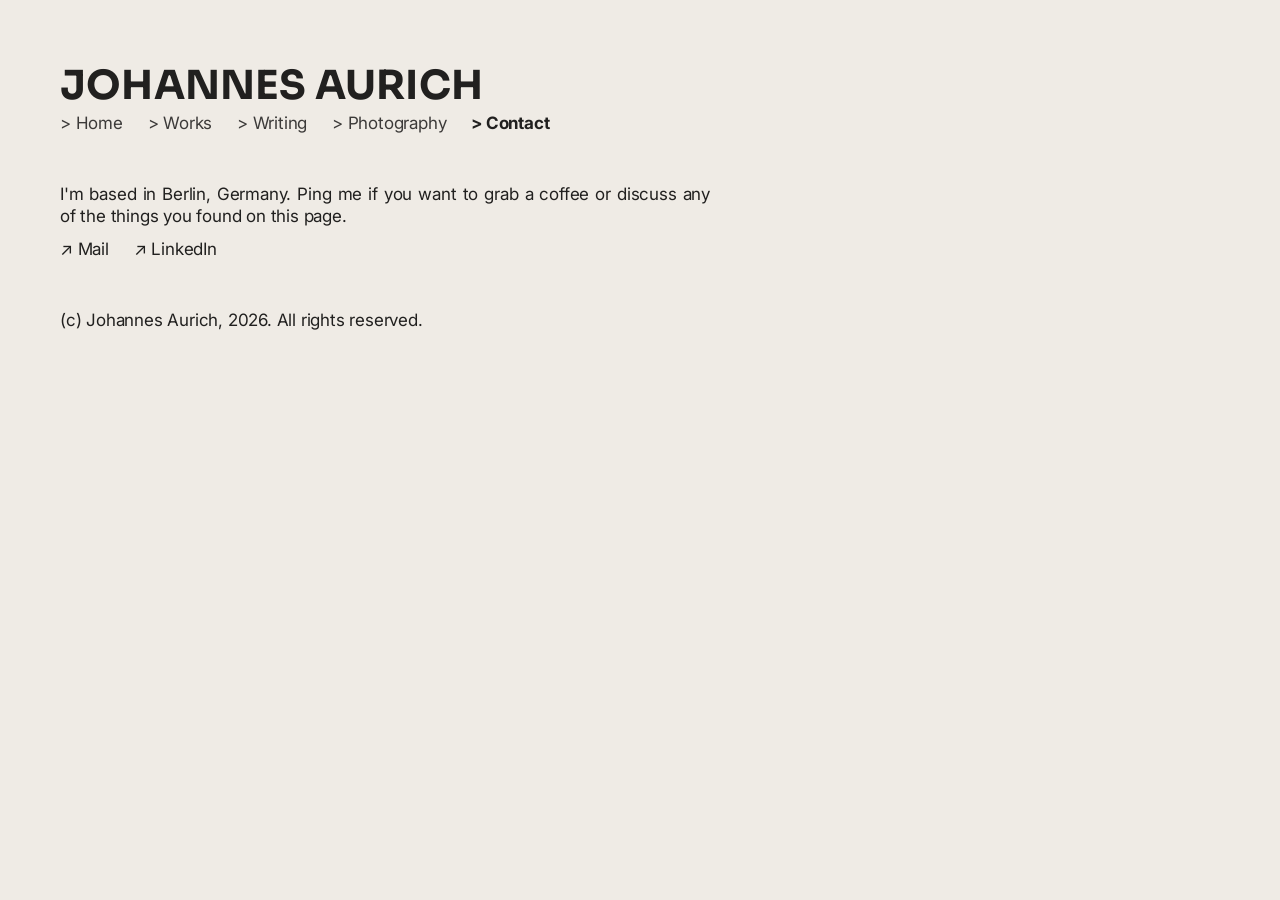
==== contact.html @ c582842b "Initial commit" ====
<!DOCTYPE html>
<html lang="en">

  <head>
      <meta charset="UTF-8">
      <meta name="viewport" content="width=device-width, initial-scale=1.0">
      <title>Contact</title>
      <link rel="stylesheet" href="css/stylesheet.css">               
  </head>

  <body>    

    <header>  
      <h1> Johannes Aurich </h1>
      <a href="index.html" class="nav"> &gt; Home </a>
      <a href="works.html" class="nav"> &gt Works </a> 
      <a href="writing.html"  class="nav"> &gt Writing </a>
      <a href="photography.html" class="nav"> &gt Photography </a> 
      <a href="contact.html"  class="nav-current"> &gt Contact </a>
    </header>

    <main>      
      <p> I'm based in Berlin, Germany. Ping me if you want to grab a coffee or discuss any of the things you found on this page.</p>
      <!--h3>Always open to connect</h3-->
      <a style="margin-right: 1rem;" href="mailto:johannesaurich.com&#64;posteo.de"> &nearr; Mail</a>
      <a target="_blank" href="https://www.linkedin.com/in/johannes-aurich/"> &nearr; LinkedIn </a>
    </main>

    <footer>    
      <p> (c) Johannes Aurich, 2026. All rights reserved. </p> 
    </footer>

  </body>

</html>
---- css/stylesheet.css ----
/*@import url('https://fonts.googleapis.com/css2?family=Inter:ital,opsz,wght@0,14..32,100..900;1,14..32,100..900&display=swap');

@import url('https://fonts.googleapis.com/css2?family=Sora:wght@100..800&display=swap');*/

@font-face {
    font-family: "Inter";
    src: url("../fonts/Inter-VariableFont_opsz\,wght.woff2") format("woff2");
}

@font-face {
    font-family: "Sora";
    src: url("../fonts/Sora-VariableFont_wght.woff2") format("woff2");

}


html {
    /*Ensuring responsive font sizing across screen sizes*/
    font-size: clamp(12px, 2vw, 20px);
}

:root {

    --bg-color: #EFEBE5;
    --text-color: #21201f;
    --heading-color: #21201f;
    --hover-color: #0000ff;
    --nav-color: #3c3a39;

    --text-weight: 400;
    --heading-weight: 600;
    --title-weight: 700;
    
    --heading-letter-spacing: 0.01rem;
    --text-font: "Inter";
    --header-font: "Sora";
    --margin-small: 0.5rem;
    --margin-big: 2.5rem;
}

body {
    background-color: var(--bg-color);
    max-width: 650px;
    margin: 3rem;
}


p, a, table {
    font-family: var(--text-font);
    font-weight: var(--text-weight); 
    font-size: 0.85rem;
    color: var(--text-color);
    text-decoration: none;
    line-height: 1.25;
    margin-top: var(--margin-small);
    margin-bottom: var(--margin-small);
    letter-spacing: -0.01rem;
    text-align: justify;
}

img {
    margin-top: var(--margin-small);
    margin-bottom: var(--margin-small);
}

.textlink {
    text-decoration: underline;
}

.list {
    display: list-item;
    list-style-type: square;
    margin-left: 1rem;
    margin-bottom: -0.40rem;
    letter-spacing: 0.0rem;
}

.standout {
    font-size: 0.8rem;
    letter-spacing: 0.0rem;
    text-transform: uppercase;
}

.nav {
    font-weight: var(--text-weight);
    margin-right: 1rem;
    color: var(--nav-color);
}

.nav-current {
    font-weight: var(--title-weight);
    margin-right: 1rem;
}

a:hover {
    color: var(--hover-color);
}

h1 {
    font-family: var(--header-font);
    font-weight: var(--title-weight);
    font-size: 2rem;
    color: var(--heading-color);
    text-decoration: none;
    margin-top: 0;
    margin-bottom: 0;
    letter-spacing: var(--heading-letter-spacing);
    text-transform: uppercase;
}

h2 {
    font-family: var(--header-font);
    font-weight: var(--title-weight); 
    font-size: 1.5rem;
    color: var(--heading-color);
    margin-bottom: 0rem;
    letter-spacing: var(--heading-letter-spacing);
    text-transform: uppercase;
}

h3 {
    font-family: var(--header-font);
    font-weight: var(--heading-weight); 
    color: var(--heading-color);
    font-size: 1rem;
    margin-top: var(--margin-big);
    margin-bottom: var(--margin-small);
    text-align: justify;
    text-transform: uppercase;
}

header {
    margin-bottom: var(--margin-big);
}

footer {
    margin-top: var(--margin-big);
}
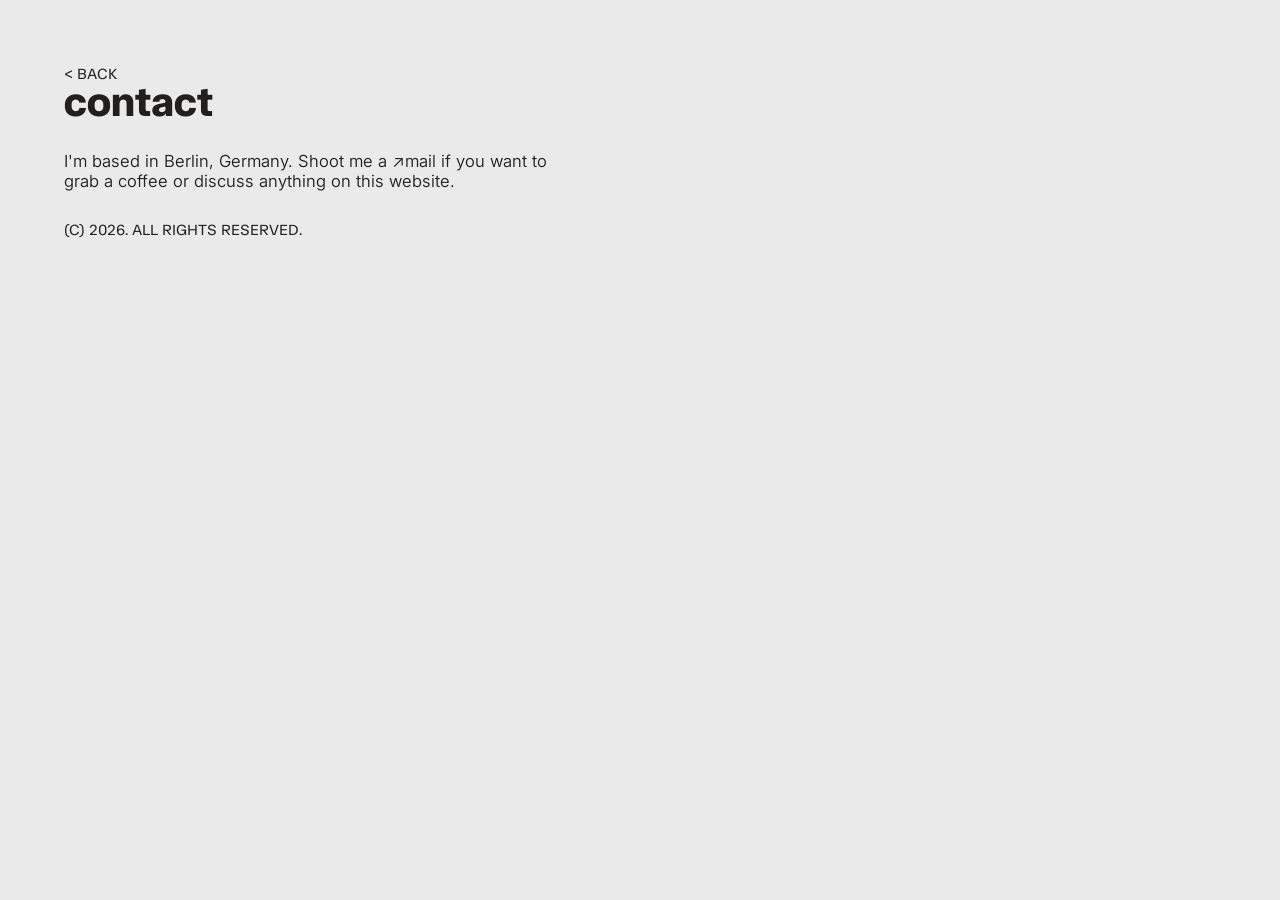
==== commit 02547d93: "New design, main pages" ====
--- a/contact.html
+++ b/contact.html
@@ -4,30 +4,24 @@
   <head>
       <meta charset="UTF-8">
       <meta name="viewport" content="width=device-width, initial-scale=1.0">
-      <title>Contact</title>
+      <title>contact</title>
       <link rel="stylesheet" href="css/stylesheet.css">               
   </head>
 
   <body>    
 
     <header>  
-      <h1> Johannes Aurich </h1>
-      <a href="index.html" class="nav"> &gt; Home </a>
-      <a href="works.html" class="nav"> &gt Works </a> 
-      <a href="writing.html"  class="nav"> &gt Writing </a>
-      <a href="photography.html" class="nav"> &gt Photography </a> 
-      <a href="contact.html"  class="nav-current"> &gt Contact </a>
+      <a href="index.html" class="standout"> < Back </a>
+      <h1> contact </h1>
     </header>
 
     <main>      
-      <p> I'm based in Berlin, Germany. Ping me if you want to grab a coffee or discuss any of the things you found on this page.</p>
-      <!--h3>Always open to connect</h3-->
-      <a style="margin-right: 1rem;" href="mailto:johannesaurich.com&#64;posteo.de"> &nearr; Mail</a>
-      <a target="_blank" href="https://www.linkedin.com/in/johannes-aurich/"> &nearr; LinkedIn </a>
-    </main>
+      <p> I'm based in Berlin, Germany. Shoot me a <a href="mailto:johannesaurich.com&#64;posteo.de"> ↗mail</a> if you want to grab a coffee or discuss anything on this website.</p>
+      
+      </main>
 
     <footer>    
-      <p> (c) Johannes Aurich, 2026. All rights reserved. </p> 
+      <p class="standout"> (c) 2026. All rights reserved. </p> 
     </footer>
 
   </body>
--- a/css/stylesheet.css
+++ b/css/stylesheet.css
@@ -1,6 +1,9 @@
-/*@import url('https://fonts.googleapis.com/css2?family=Inter:ital,opsz,wght@0,14..32,100..900;1,14..32,100..900&display=swap');
-
-@import url('https://fonts.googleapis.com/css2?family=Sora:wght@100..800&display=swap');*/
+@import url('https://fonts.googleapis.com/css2?family=Figtree:ital,wght@0,300..900;1,300..900&display=swap');
+@import url('https://fonts.googleapis.com/css2?family=IBM+Plex+Sans:ital,wght@0,100..700;1,100..700&family=Syne:wght@400..800&display=swap');
+@import url('https://fonts.googleapis.com/css2?family=TASA+Explorer:wght@400..800&family=TASA+Orbiter:wght@400..800&display=swap');
+@import url('https://fonts.googleapis.com/css2?family=Space+Grotesk:wght@300..700&display=swap');
+@import url('https://fonts.googleapis.com/css2?family=DM+Mono:ital,wght@0,300;0,400;0,500;1,300;1,400;1,500&family=DM+Sans:ital,opsz,wght@0,9..40,100..1000;1,9..40,100..1000&display=swap');
+@import url('https://fonts.googleapis.com/css2?family=JetBrains+Mono:ital,wght@0,100..800;1,100..800&display=swap');
 
 @font-face {
     font-family: "Inter";
@@ -14,122 +17,136 @@
 }
 
 
-html {
-    /*Ensuring responsive font sizing across screen sizes*/
-    font-size: clamp(12px, 2vw, 20px);
-}
-
 :root {
 
-    --bg-color: #EFEBE5;
+    --bg-color: #eaeaea;
     --text-color: #21201f;
     --heading-color: #21201f;
     --hover-color: #0000ff;
-    --nav-color: #3c3a39;
+    --nav-color: #078b95;
 
-    --text-weight: 400;
-    --heading-weight: 600;
-    --title-weight: 700;
+    --text-weight: 350;
+    --heading-weight: 800;
+    --title-weight: 800;
     
-    --heading-letter-spacing: 0.01rem;
+    --heading-letter-spacing: -0.1rem;
     --text-font: "Inter";
-    --header-font: "Sora";
-    --margin-small: 0.5rem;
-    --margin-big: 2.5rem;
+    --header-font: "TASA Orbiter";
+    --margin-big: 1.75rem;
+    --margin-small: 0.75rem;
+}
+
+html {
+    /*Ensuring responsive font sizing across screen sizes*/
+    font-size: clamp(0.9rem, 1.3vw, 2rem);
 }
 
 body {
     background-color: var(--bg-color);
-    max-width: 650px;
-    margin: 3rem;
+    max-width: 500px;
+    margin: 5vw;
 }
 
 
 p, a, table {
     font-family: var(--text-font);
     font-weight: var(--text-weight); 
-    font-size: 0.85rem;
+    font-size: 1rem;
     color: var(--text-color);
     text-decoration: none;
     line-height: 1.25;
-    margin-top: var(--margin-small);
-    margin-bottom: var(--margin-small);
-    letter-spacing: -0.01rem;
-    text-align: justify;
-}
-
-img {
-    margin-top: var(--margin-small);
-    margin-bottom: var(--margin-small);
-}
-
-.textlink {
-    text-decoration: underline;
-}
-
-.list {
-    display: list-item;
-    list-style-type: square;
-    margin-left: 1rem;
-    margin-bottom: -0.40rem;
-    letter-spacing: 0.0rem;
-}
-
-.standout {
-    font-size: 0.8rem;
-    letter-spacing: 0.0rem;
-    text-transform: uppercase;
-}
-
-.nav {
-    font-weight: var(--text-weight);
-    margin-right: 1rem;
-    color: var(--nav-color);
-}
-
-.nav-current {
-    font-weight: var(--title-weight);
-    margin-right: 1rem;
+    margin: 0;
+    padding: 0;
+    text-align: left;
 }
 
 a:hover {
-    color: var(--hover-color);
+    text-decoration: underline;
+    color: var(--hover-color)
 }
 
 h1 {
     font-family: var(--header-font);
     font-weight: var(--title-weight);
-    font-size: 2rem;
+    font-size: 2.5rem;
     color: var(--heading-color);
     text-decoration: none;
     margin-top: 0;
     margin-bottom: 0;
-    letter-spacing: var(--heading-letter-spacing);
-    text-transform: uppercase;
+    line-height: 0.9;
 }
 
 h2 {
     font-family: var(--header-font);
-    font-weight: var(--title-weight); 
+    font-weight: var(--heading-weight);
     font-size: 1.5rem;
-    color: var(--heading-color);
-    margin-bottom: 0rem;
-    letter-spacing: var(--heading-letter-spacing);
+    color: var(--nav-color);
+    text-decoration: none;
+    margin-top: 0;
+    margin-bottom: 0;
+}
+
+h3 {
+    font-family: "TASA Orbiter";
+    font-weight: 600;
+    font-size: 1rem;
+    color: var(--text-color);
+    margin-top: var(--margin-big);
+    margin-bottom: 0;
+}
+
+.project_title {
+    font-weight: 600;
+    color: var(--text-color);
+    font-family: "TASA Orbiter";
+}
+
+.bottom_margin_l {
+    margin-bottom: var(--margin-big);
+}
+
+.standout {
+    font-family: "TASA Orbiter";
+    font-size: 0.9rem;
     text-transform: uppercase;
 }
 
-h3 {
-    font-family: var(--header-font);
-    font-weight: var(--heading-weight); 
-    color: var(--heading-color);
-    font-size: 1rem;
+.quote {
+    font-family: var(--text-font);
     margin-top: var(--margin-big);
-    margin-bottom: var(--margin-small);
-    text-align: justify;
+    margin-bottom: var(--margin-big);
+}
+
+.logo {
+    font-family: "Inter";
+    margin-bottom: var(--margin-big);
     text-transform: uppercase;
 }
 
-header {
+.list {
+    display: block;
+}
+
+ul {
+  list-style: none;
+  margin: 0;
+  padding: 0;
+}
+
+li {
+  position: relative;
+  padding-inline-start: 1.25rem;
+}
+
+li::before {
+  content: "•";
+  position: absolute;
+  inset-inline-start: 0;
+  width: 0.75rem;
+  text-align: center;
+}
+
+header{
     margin-bottom: var(--margin-big);
 }
 
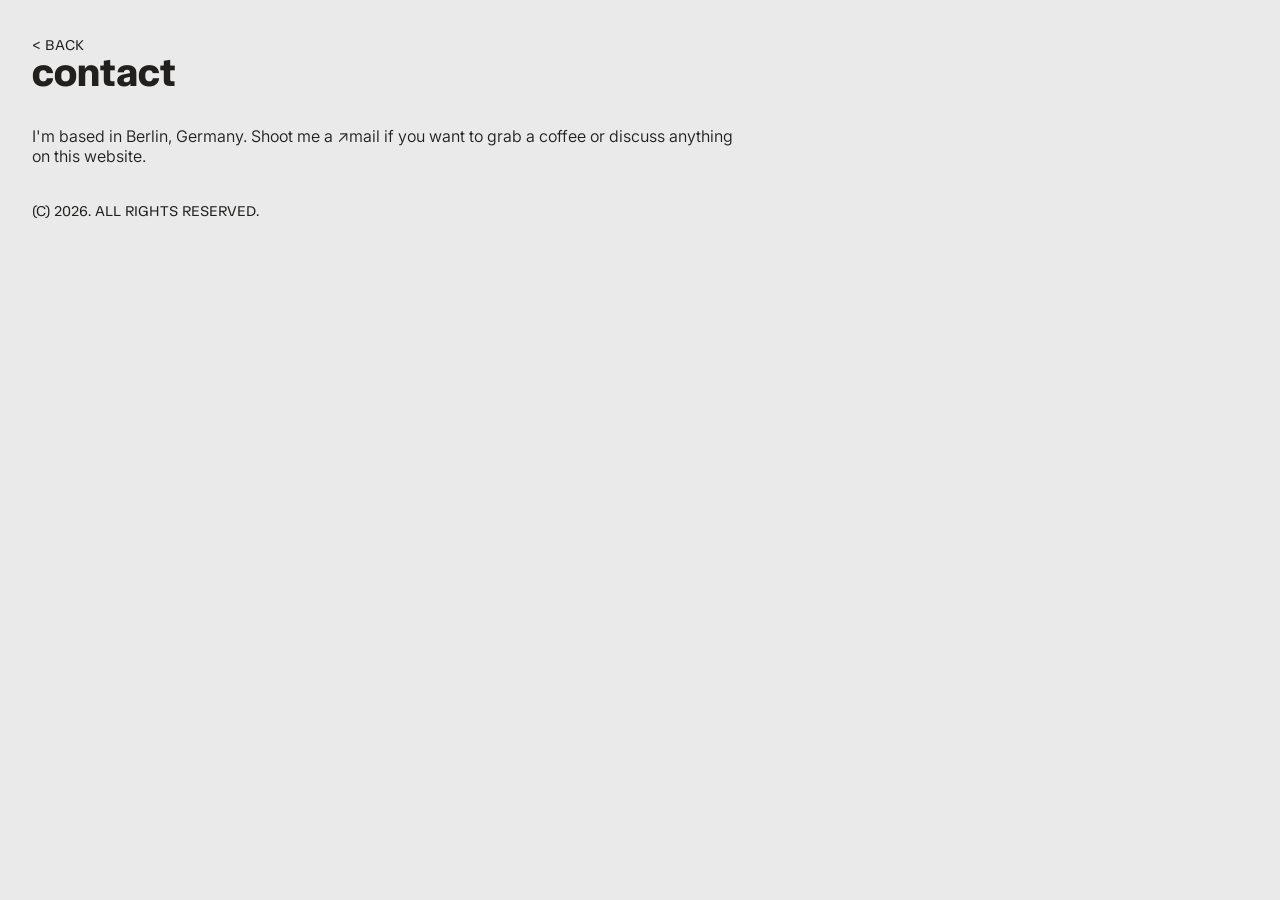
==== commit 215d78c4: "Improved responsiveness, cleaned css" ====
--- a/contact.html
+++ b/contact.html
@@ -8,7 +8,7 @@
       <link rel="stylesheet" href="css/stylesheet.css">               
   </head>
 
-  <body>    
+  <body class="main-layout">    
 
     <header>  
       <a href="index.html" class="standout"> < Back </a>
@@ -16,9 +16,8 @@
     </header>
 
     <main>      
-      <p> I'm based in Berlin, Germany. Shoot me a <a href="mailto:johannesaurich.com&#64;posteo.de"> ↗mail</a> if you want to grab a coffee or discuss anything on this website.</p>
-      
-      </main>
+      <p> I'm based in Berlin, Germany. Shoot me a <a href="mailto:johannesaurich.com&#64;posteo.de"> ↗mail</a> if you want to grab a coffee or discuss anything on this website.</p>  
+    </main>
 
     <footer>    
       <p class="standout"> (c) 2026. All rights reserved. </p> 
--- a/css/stylesheet.css
+++ b/css/stylesheet.css
@@ -1,9 +1,7 @@
 @import url('https://fonts.googleapis.com/css2?family=Figtree:ital,wght@0,300..900;1,300..900&display=swap');
-@import url('https://fonts.googleapis.com/css2?family=IBM+Plex+Sans:ital,wght@0,100..700;1,100..700&family=Syne:wght@400..800&display=swap');
-@import url('https://fonts.googleapis.com/css2?family=TASA+Explorer:wght@400..800&family=TASA+Orbiter:wght@400..800&display=swap');
-@import url('https://fonts.googleapis.com/css2?family=Space+Grotesk:wght@300..700&display=swap');
-@import url('https://fonts.googleapis.com/css2?family=DM+Mono:ital,wght@0,300;0,400;0,500;1,300;1,400;1,500&family=DM+Sans:ital,opsz,wght@0,9..40,100..1000;1,9..40,100..1000&display=swap');
-@import url('https://fonts.googleapis.com/css2?family=JetBrains+Mono:ital,wght@0,100..800;1,100..800&display=swap');
+@import url('https://fonts.googleapis.com/css2?family=Syne:wght@400..800&display=swap');
+@import url('https://fonts.googleapis.com/css2?family=TASA+Orbiter:wght@400..800&display=swap');
+
 
 @font-face {
     font-family: "Inter";
@@ -18,33 +16,51 @@
 
 
 :root {
-
     --bg-color: #eaeaea;
     --text-color: #21201f;
-    --heading-color: #21201f;
     --hover-color: #0000ff;
-    --nav-color: #078b95;
 
     --text-weight: 350;
     --heading-weight: 800;
     --title-weight: 800;
-    
-    --heading-letter-spacing: -0.1rem;
+
     --text-font: "Inter";
     --header-font: "TASA Orbiter";
-    --margin-big: 1.75rem;
-    --margin-small: 0.75rem;
+    
+    /* Responsive spacing - scales from 0.75rem on mobile to 2rem on large screens */
+    --margin-horizontal: clamp(0.75rem, 5vw, 2rem);
+
+    /* Top/bottom margin for content */
+    --margin-vertical: clamp(1.5rem, 4vw, 2.25rem);
 }
 
 html {
     /*Ensuring responsive font sizing across screen sizes*/
-    font-size: clamp(0.9rem, 1.3vw, 2rem);
+    font-size: 100%;
 }
 
 body {
+    font-size: 1rem;
     background-color: var(--bg-color);
-    max-width: 500px;
-    margin: 5vw;
+    margin: var(--margin-vertical) var(--margin-horizontal);
+}
+
+/* Main layout: left-aligned with constraint width */
+body.main-layout {
+    max-width: clamp(20rem, 100%, 45rem);
+    margin-left: var(--margin-horizontal);
+    margin-right: var(--margin-horizontal);
+    margin-top: var(--margin-vertical);
+    margin-bottom: var(--margin-vertical);
+}
+
+/* Content layout: centered with larger max-width */
+body.content-layout {
+    max-width: clamp(20rem, 100%, 75rem);
+    margin-left: auto;
+    margin-right: auto;
+    margin-top: var(--margin-vertical);
+    margin-bottom: var(--margin-vertical);
 }
 
 
@@ -69,7 +85,7 @@
     font-family: var(--header-font);
     font-weight: var(--title-weight);
     font-size: 2.5rem;
-    color: var(--heading-color);
+    color: var(--text-color);
     text-decoration: none;
     margin-top: 0;
     margin-bottom: 0;
@@ -80,7 +96,7 @@
     font-family: var(--header-font);
     font-weight: var(--heading-weight);
     font-size: 1.5rem;
-    color: var(--nav-color);
+    color: var(--text-color);
     text-decoration: none;
     margin-top: 0;
     margin-bottom: 0;
@@ -91,7 +107,7 @@
     font-weight: 600;
     font-size: 1rem;
     color: var(--text-color);
-    margin-top: var(--margin-big);
+    margin-top: var(--margin-vertical);
     margin-bottom: 0;
 }
 
@@ -99,10 +115,11 @@
     font-weight: 600;
     color: var(--text-color);
     font-family: "TASA Orbiter";
+    margin-top: var(--margin-vertical);
 }
 
-.bottom_margin_l {
-    margin-bottom: var(--margin-big);
+.project_description {
+    margin-bottom: var(--margin-vertical);
 }
 
 .standout {
@@ -111,20 +128,18 @@
     text-transform: uppercase;
 }
 
-.quote {
-    font-family: var(--text-font);
-    margin-top: var(--margin-big);
-    margin-bottom: var(--margin-big);
-}
-
 .logo {
     font-family: "Inter";
-    margin-bottom: var(--margin-big);
+    margin-bottom: var(--margin-vertical);
     text-transform: uppercase;
 }
 
-.list {
+.main_page_navigation {
     display: block;
+}
+
+.margin_bottom {
+    margin-bottom: var(--margin-vertical);
 }
 
 ul {
@@ -147,9 +162,9 @@
 }
 
 header{
-    margin-bottom: var(--margin-big);
+    margin-bottom: var(--margin-vertical);
 }
 
 footer {
-    margin-top: var(--margin-big);
-}+    margin-top: var(--margin-vertical);
+}
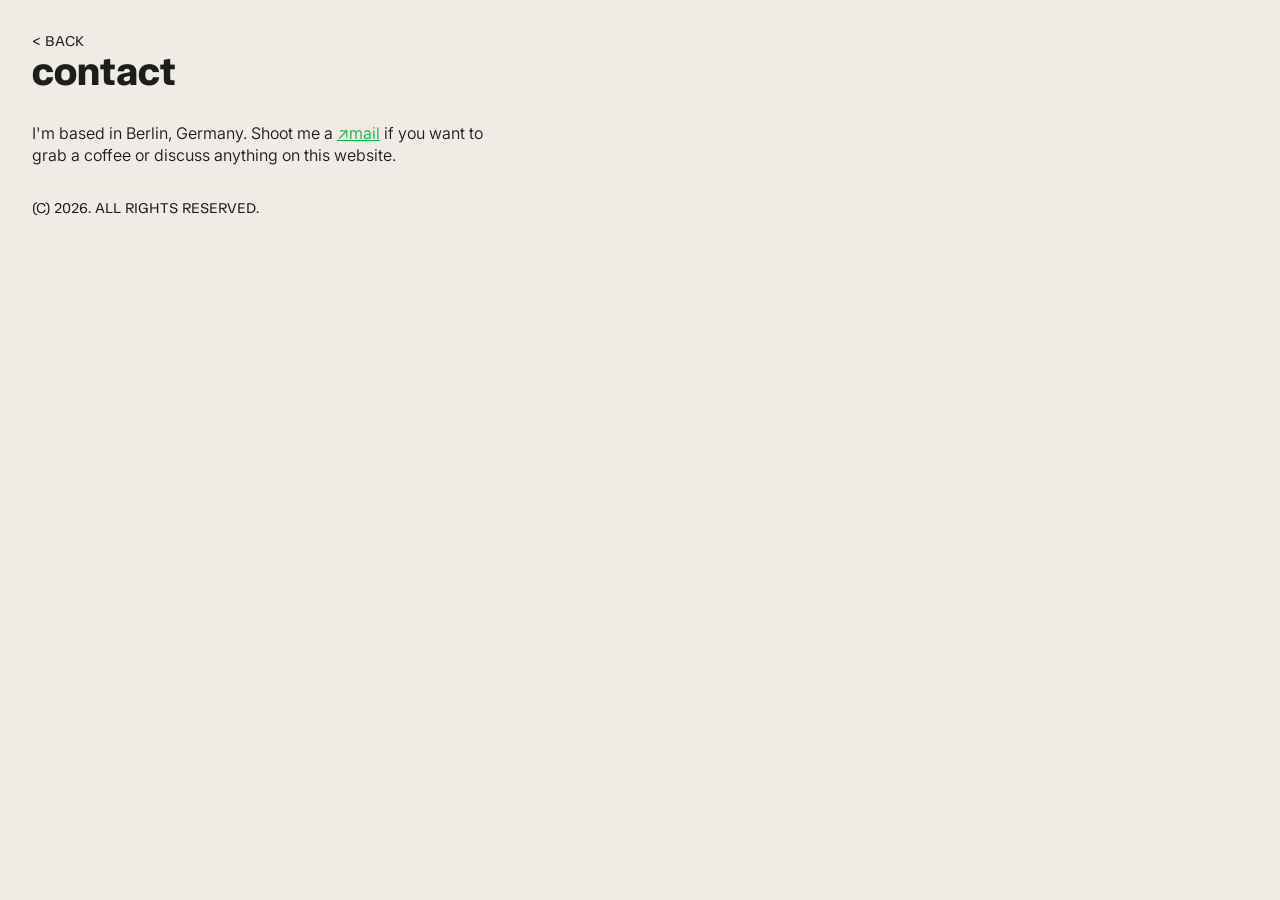
==== commit 0dc0a9e7: "New design release" ====
--- a/contact.html
+++ b/contact.html
@@ -16,7 +16,7 @@
     </header>
 
     <main>      
-      <p> I'm based in Berlin, Germany. Shoot me a <a href="mailto:johannesaurich.com&#64;posteo.de"> ↗mail</a> if you want to grab a coffee or discuss anything on this website.</p>  
+      <p> I'm based in Berlin, Germany. Shoot me a <a class="textlink" href="mailto:johannesaurich.com&#64;posteo.de"> ↗mail</a> if you want to grab a coffee or discuss anything on this website.</p>  
     </main>
 
     <footer>    
--- a/css/stylesheet.css
+++ b/css/stylesheet.css
@@ -1,37 +1,34 @@
-@import url('https://fonts.googleapis.com/css2?family=Figtree:ital,wght@0,300..900;1,300..900&display=swap');
-@import url('https://fonts.googleapis.com/css2?family=Syne:wght@400..800&display=swap');
+
 @import url('https://fonts.googleapis.com/css2?family=TASA+Orbiter:wght@400..800&display=swap');
-
+@import url('https://fonts.googleapis.com/css2?family=DM+Sans:ital,opsz,wght@0,9..40,100..1000;1,9..40,100..1000&display=swap');
+@import url('https://fonts.googleapis.com/css2?family=Source+Sans+3:ital,wght@0,200..900;1,200..900&display=swap');
+@import url('https://fonts.googleapis.com/css2?family=Work+Sans:ital,wght@0,100..900;1,100..900&display=swap');
+@import url('https://fonts.googleapis.com/css2?family=Plus+Jakarta+Sans:ital,wght@0,200..800;1,200..800&display=swap');
+@import url('https://fonts.googleapis.com/css2?family=Manrope:wght@200..800&display=swap');
 
 @font-face {
     font-family: "Inter";
     src: url("../fonts/Inter-VariableFont_opsz\,wght.woff2") format("woff2");
 }
 
-@font-face {
-    font-family: "Sora";
-    src: url("../fonts/Sora-VariableFont_wght.woff2") format("woff2");
-
-}
-
 
 :root {
-    --bg-color: #eaeaea;
-    --text-color: #21201f;
-    --hover-color: #0000ff;
+    --text-weight: 350;
+    --bold-weight: 600;
+    --title-weight: 800;
+    --primary-font: "Inter";
+    --secondary-font: "TASA Orbiter";
 
-    --text-weight: 350;
-    --heading-weight: 800;
-    --title-weight: 800;
+    --bg-color: #EFEBE5;
+    --text-color: #1d1d1b;
+    --hover-color: #4d00f2;
+    --textlink_color: #10b750;
 
-    --text-font: "Inter";
-    --header-font: "TASA Orbiter";
-    
     /* Responsive spacing - scales from 0.75rem on mobile to 2rem on large screens */
     --margin-horizontal: clamp(0.75rem, 5vw, 2rem);
 
     /* Top/bottom margin for content */
-    --margin-vertical: clamp(1.5rem, 4vw, 2.25rem);
+    --margin-vertical: clamp(1.5rem, 4vw, 2rem);
 }
 
 html {
@@ -41,13 +38,13 @@
 
 body {
     font-size: 1rem;
+    margin: var(--margin-vertical) var(--margin-horizontal);
     background-color: var(--bg-color);
-    margin: var(--margin-vertical) var(--margin-horizontal);
 }
 
 /* Main layout: left-aligned with constraint width */
 body.main-layout {
-    max-width: clamp(20rem, 100%, 45rem);
+    max-width: clamp(20rem, 100%, 30rem);
     margin-left: var(--margin-horizontal);
     margin-right: var(--margin-horizontal);
     margin-top: var(--margin-vertical);
@@ -56,89 +53,93 @@
 
 /* Content layout: centered with larger max-width */
 body.content-layout {
-    max-width: clamp(20rem, 100%, 75rem);
-    margin-left: auto;
-    margin-right: auto;
-    margin-top: var(--margin-vertical);
-    margin-bottom: var(--margin-vertical);
+    max-width: 38rem;
+    width: calc(100% - (2 * var(--margin-horizontal)));
+    margin: var(--margin-vertical) auto;
 }
 
+/* Add paragraph margins for the content pages only */
+body.content-layout p {
+    margin-bottom: calc(var(--margin-vertical)/2);
+    text-align: justify;
+}
 
 p, a, table {
-    font-family: var(--text-font);
+    font-family: var(--primary-font);
     font-weight: var(--text-weight); 
     font-size: 1rem;
     color: var(--text-color);
     text-decoration: none;
-    line-height: 1.25;
+    line-height: 1.35;
     margin: 0;
     padding: 0;
     text-align: left;
 }
 
+a.textlink {
+    color: var(--textlink_color) ;
+    text-decoration: underline;
+}
+
 a:hover {
+    color: var(--hover-color);
     text-decoration: underline;
-    color: var(--hover-color)
 }
 
 h1 {
-    font-family: var(--header-font);
+    font-family: var(--secondary-font);
     font-weight: var(--title-weight);
     font-size: 2.5rem;
     color: var(--text-color);
-    text-decoration: none;
     margin-top: 0;
     margin-bottom: 0;
-    line-height: 0.9;
+    line-height: 1;
 }
 
 h2 {
-    font-family: var(--header-font);
-    font-weight: var(--heading-weight);
+    font-family: var(--secondary-font);
+    font-weight: var(--title-weight);
     font-size: 1.5rem;
     color: var(--text-color);
-    text-decoration: none;
-    margin-top: 0;
-    margin-bottom: 0;
+    margin-top: calc(var(--margin-vertical)/2);
+    margin-bottom: calc(var(--margin-vertical)/2);
 }
 
 h3 {
-    font-family: "TASA Orbiter";
-    font-weight: 600;
+    font-family: var(--secondary-font);
+    font-weight: var(--bold-weight);
     font-size: 1rem;
     color: var(--text-color);
     margin-top: var(--margin-vertical);
     margin-bottom: 0;
 }
 
-.project_title {
-    font-weight: 600;
-    color: var(--text-color);
-    font-family: "TASA Orbiter";
-    margin-top: var(--margin-vertical);
-}
-
-.project_description {
-    margin-bottom: var(--margin-vertical);
+img {
+    margin-top: calc(var(--margin-vertical)/2);
+    margin-bottom: calc(var(--margin-vertical)/2);
+    max-width: 100%;
+    height: auto;
 }
 
 .standout {
-    font-family: "TASA Orbiter";
+    font-family: var(--secondary-font);
     font-size: 0.9rem;
     text-transform: uppercase;
 }
 
 .logo {
-    font-family: "Inter";
+    font-family: var(--primary-font);
     margin-bottom: var(--margin-vertical);
     text-transform: uppercase;
+    line-height: 0.9;
 }
 
-.main_page_navigation {
+.main_navigation {
     display: block;
 }
 
 .margin_bottom {
+    display: block;
     margin-bottom: var(--margin-vertical);
 }
 
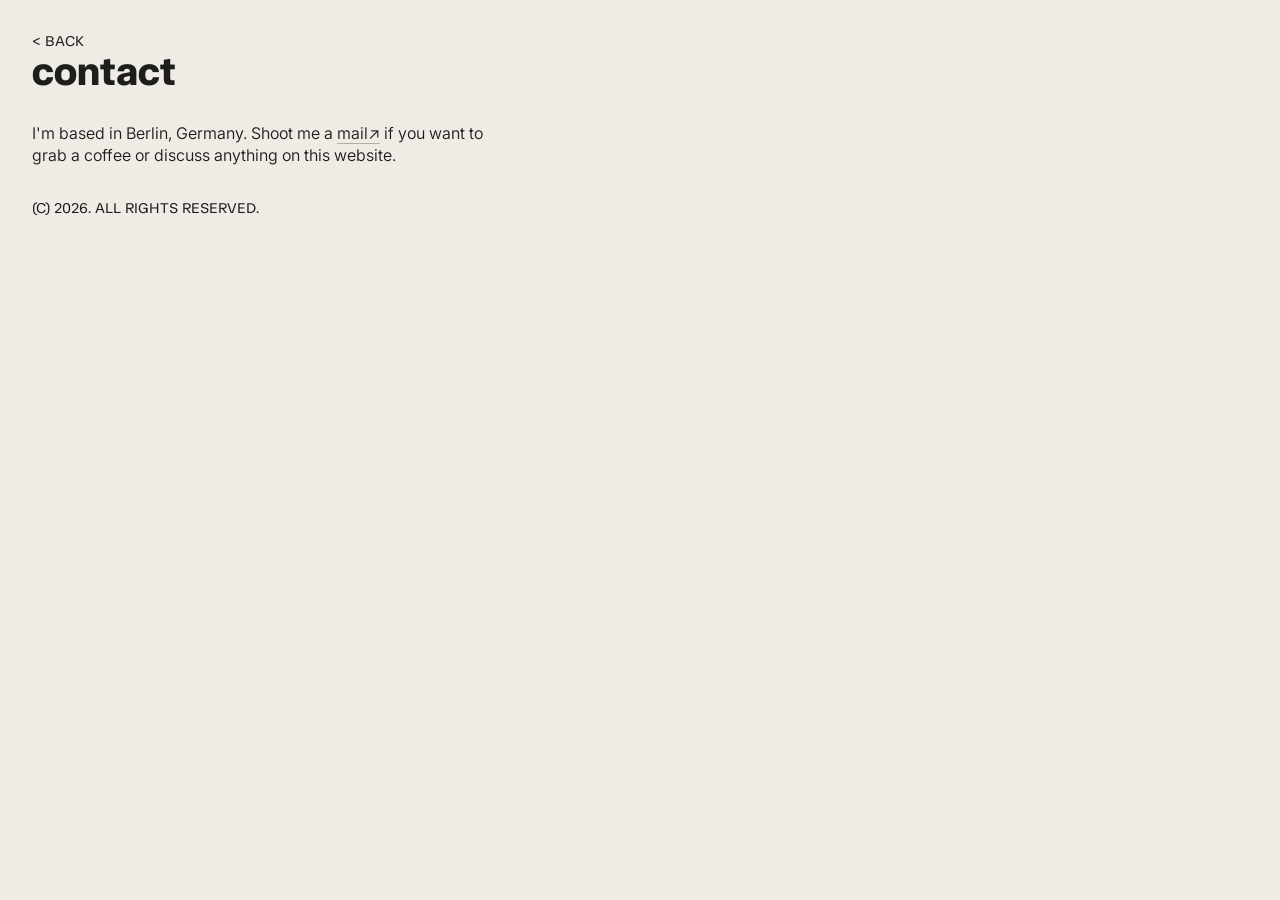
==== commit c7b7fe5d: "Improved link visibility" ====
--- a/contact.html
+++ b/contact.html
@@ -4,19 +4,20 @@
   <head>
       <meta charset="UTF-8">
       <meta name="viewport" content="width=device-width, initial-scale=1.0">
-      <title>contact</title>
-      <link rel="stylesheet" href="css/stylesheet.css">               
+      <title>Johannes Aurich</title>
+      <link rel="stylesheet" href="css/base.css">
+      <link rel="stylesheet" href="css/main.css">               
   </head>
 
-  <body class="main-layout">    
+  <body>    
 
     <header>  
-      <a href="index.html" class="standout"> < Back </a>
+      <a href="index.html" class="navigation standout"> < Back </a>
       <h1> contact </h1>
     </header>
 
     <main>      
-      <p> I'm based in Berlin, Germany. Shoot me a <a class="textlink" href="mailto:johannesaurich.com&#64;posteo.de"> ↗mail</a> if you want to grab a coffee or discuss anything on this website.</p>  
+      <p> I'm based in Berlin, Germany. Shoot me a <a href="mailto:johannesaurich.com&#64;posteo.de"> mail↗</a> if you want to grab a coffee or discuss anything on this website.</p>  
     </main>
 
     <footer>    
--- a/css/base.css
+++ b/css/base.css
@@ -0,0 +1,143 @@
+@import url('https://fonts.googleapis.com/css2?family=Tomorrow:ital,wght@0,100;0,200;0,300;0,400;0,500;0,600;0,700;0,800;0,900;1,100;1,200;1,300;1,400;1,500;1,600;1,700;1,800;1,900&display=swap');
+
+@font-face {
+    font-family: "Inter";
+    src: url("../fonts/Inter-VariableFont_opsz\,wght.woff2") format("woff2");
+}
+
+@font-face {
+    font-family: "TASA Orbiter";
+    src: url("../fonts/TASAOrbiter-VariableFont_wght.woff2") format("woff2");
+}
+
+:root {
+    --text-weight: 350;
+    --bold-weight: 600;
+    --title-weight: 800;
+    --logo-weight: 1000;
+    --primary-font: "Inter";
+    --secondary-font: "TASA Orbiter";
+
+    --bg-color: #EFEBE5;
+    --text-color: #1d1d1b;
+    --hover-color: #4d00f2;
+
+    --margin-horizontal: clamp(0.75rem, 5vw, 2rem);
+    --margin-vertical: clamp(1.5rem, 4vw, 2rem);
+}
+
+html {
+    font-size: 100%;
+}
+
+body {
+    font-size: 1rem;
+    margin: var(--margin-vertical) var(--margin-horizontal);
+    background-color: var(--bg-color);
+    color: var(--text-color);
+}
+
+p, a, table, ul {
+    font-family: var(--primary-font);
+    font-weight: var(--text-weight);
+    font-size: 1rem;
+    color: var(--text-color);
+    line-height: 1.35;
+    margin: 0;
+    padding: 0;
+    text-align: left;
+}
+
+a {
+    text-decoration: underline;
+    text-decoration-color: #afafa3;
+    text-decoration-thickness: 0.075rem;
+    text-underline-offset: 0.25rem;
+}
+
+a.link_list {
+    display:block;
+}
+
+a.navigation {
+    display: block;
+    text-decoration: none;
+}
+
+a:hover {
+    color: var(--hover-color);
+    text-decoration: underline;
+}
+
+h1 {
+    font-family: var(--secondary-font);
+    font-weight: var(--title-weight);
+    font-size: 2.5rem;
+    color: var(--text-color);
+    margin-top: 0;
+    margin-bottom: 0;
+    line-height: 1;
+}
+
+h2 {
+    font-family: var(--secondary-font);
+    font-weight: var(--title-weight);
+    font-size: 1.5rem;
+    color: var(--text-color);
+    margin-top: var(--margin-vertical);
+    margin-bottom: calc(var(--margin-vertical)/2);
+}
+
+h3, .project_title {
+    font-family: var(--secondary-font);
+    font-weight: var(--bold-weight);
+    font-size: 1rem;
+    color: var(--text-color);
+    margin-top: var(--margin-vertical);
+    margin-bottom: 0;
+}
+
+img {
+    margin-top: calc(var(--margin-vertical)/2);
+    margin-bottom: calc(var(--margin-vertical)/2);
+    max-width: 100%;
+    height: auto;
+}
+
+.standout {
+    font-family: var(--secondary-font);
+    font-size: 0.9rem;
+    text-transform: uppercase;
+}
+
+.margin_bottom {
+    display: block;
+    margin-bottom: calc(var(--margin-vertical)/2);
+}
+
+ul {
+    list-style: none;
+    margin: 0;
+    padding: 0;
+}
+
+li {
+    position: relative;
+    padding-inline-start: 1.25rem;
+}
+
+li::before {
+    content: "•";
+    position: absolute;
+    inset-inline-start: 0;
+    width: 0.75rem;
+    text-align: center;
+}
+
+header {
+    margin-bottom: var(--margin-vertical);
+}
+
+footer {
+    margin-top: var(--margin-vertical);
+}
--- a/css/main.css
+++ b/css/main.css
@@ -0,0 +1,17 @@
+body {
+    max-width: clamp(20rem, 100%, 30rem);
+    margin-left: var(--margin-horizontal);
+    margin-right: var(--margin-horizontal);
+    margin-top: var(--margin-vertical);
+    margin-bottom: var(--margin-vertical);
+}
+
+.logo {
+    font-family: var(--primary-font);
+    font-weight: var(--logo-weight);
+    margin-bottom: var(--margin-vertical);
+    text-transform: uppercase;
+    line-height: 1;
+}
+
+
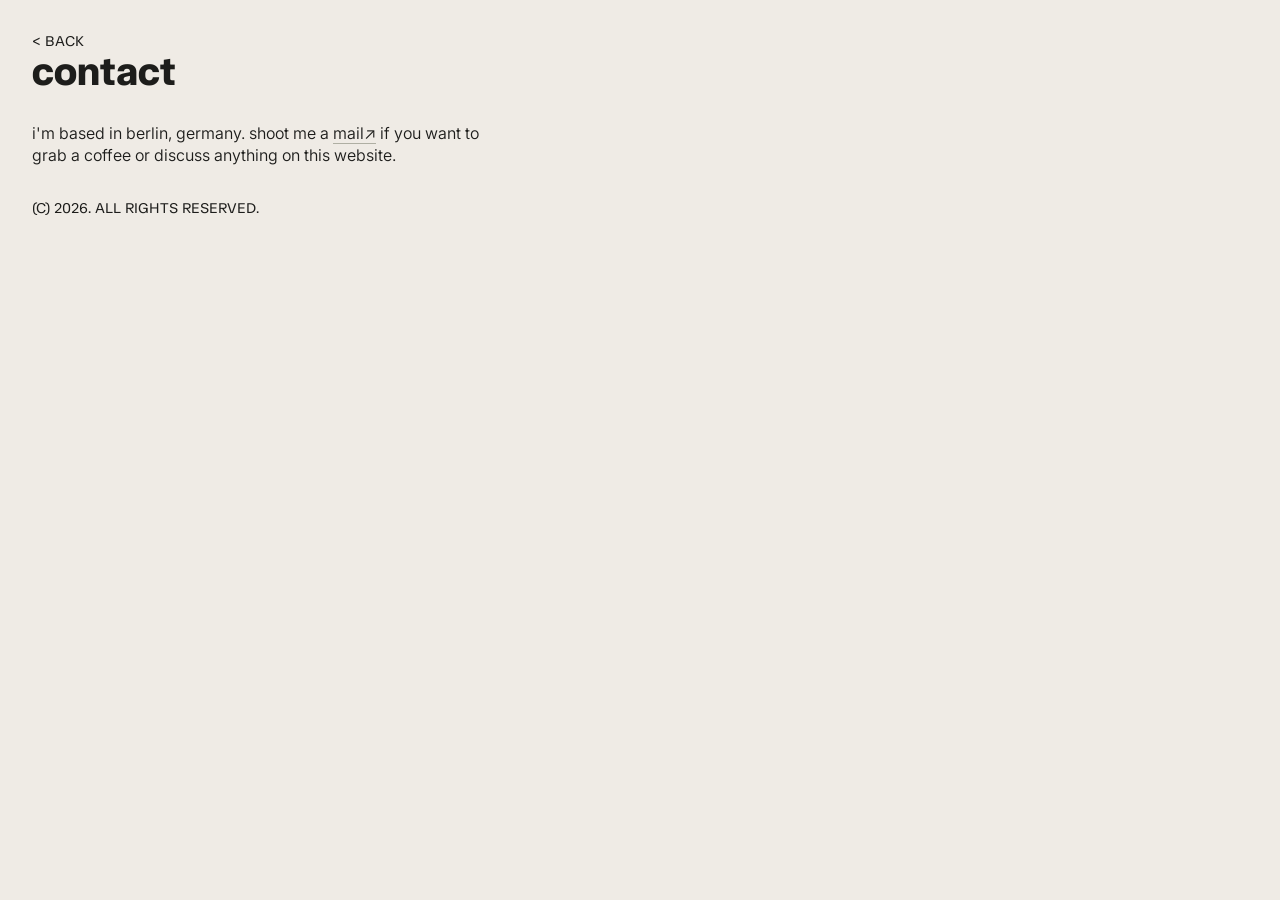
==== commit 7edbac19: "Lowercase text" ====
--- a/contact.html
+++ b/contact.html
@@ -17,7 +17,7 @@
     </header>
 
     <main>      
-      <p> I'm based in Berlin, Germany. Shoot me a <a href="mailto:johannesaurich.com&#64;posteo.de"> mail↗</a> if you want to grab a coffee or discuss anything on this website.</p>  
+      <p> i'm based in berlin, germany. shoot me a <a href="mailto:johannesaurich.com&#64;posteo.de"> mail↗</a> if you want to grab a coffee or discuss anything on this website.</p>  
     </main>
 
     <footer>    
--- a/css/main.css
+++ b/css/main.css
@@ -13,5 +13,3 @@
     text-transform: uppercase;
     line-height: 1;
 }
-
-
